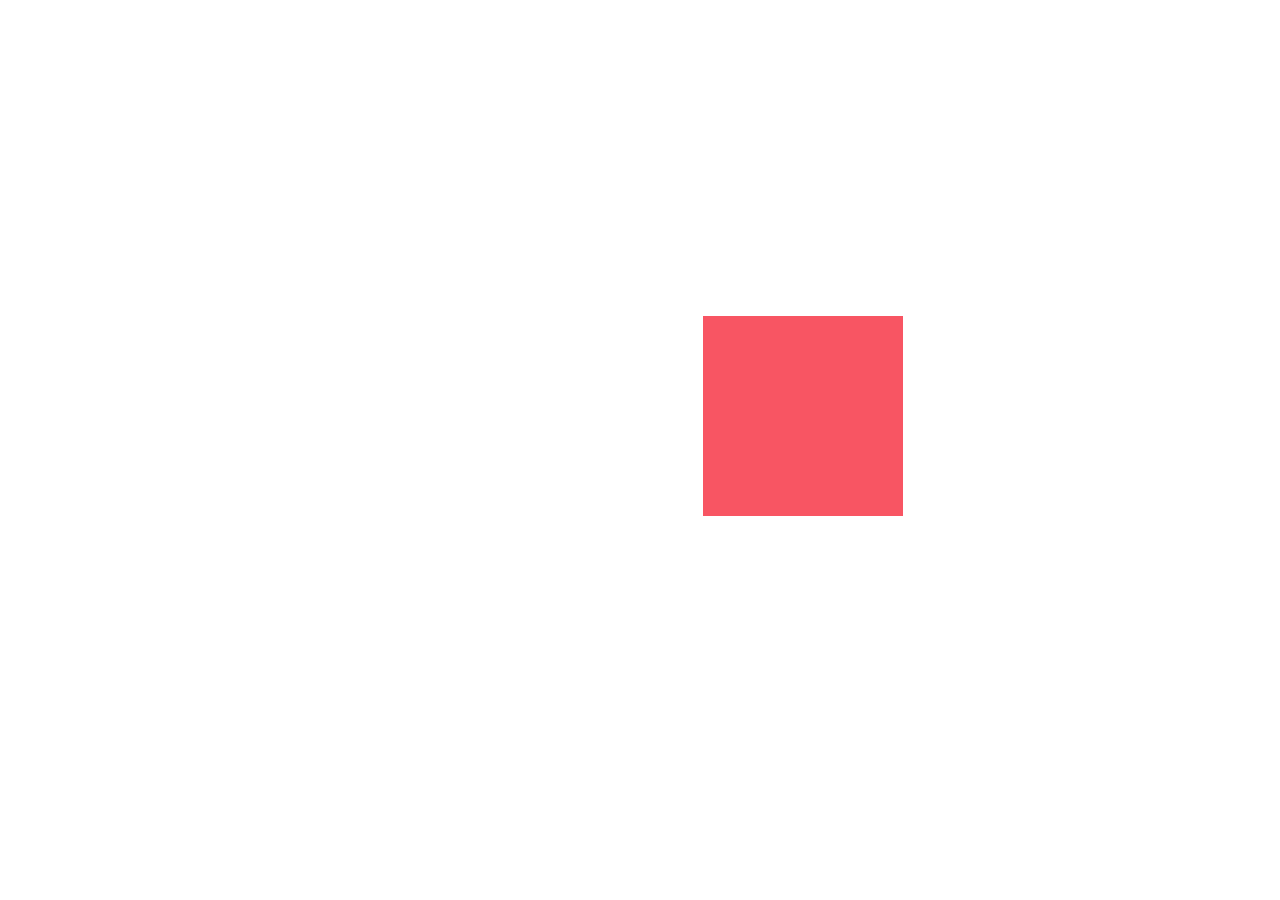
==== index.html @ a1cfeacf "add smooth scroll" ====
<!DOCTYPE html>
<html>

    <head>
        <meta charset="utf-8">
        <meta name="viewport" content="width=device-width, initial-scale=1.0">
        <title>budiman, hafizh</title>
        <link href="https://fonts.googleapis.com/css?family=Work+Sans" rel="stylesheet" type="text/css">
        <link rel="stylesheet" media="screen and (min-width:801px)" href="css/style.css">
        <link rel="stylesheet" media="screen and (min-width:371px) and (max-width:800px)" href="css/style770.css">
        <link rel="stylesheet" media="screen and (max-width:370px)" href="css/style370.css">
        <link rel="shortcut icon" type="image/png" href="assets/img/logo.png">
        <script src="js/script.js"></script>
    </head>

    <div id="layer1"></div>

</html>
---- css/style.css ----
#layer1 {
    transform: translate3d(0px, 0px, 0px);
    transition: 1s ease;
    width: 200px;
    height: 200px;
    background-color: #f85563;
    margin-top: 25%;
    margin-left: 55%;
}
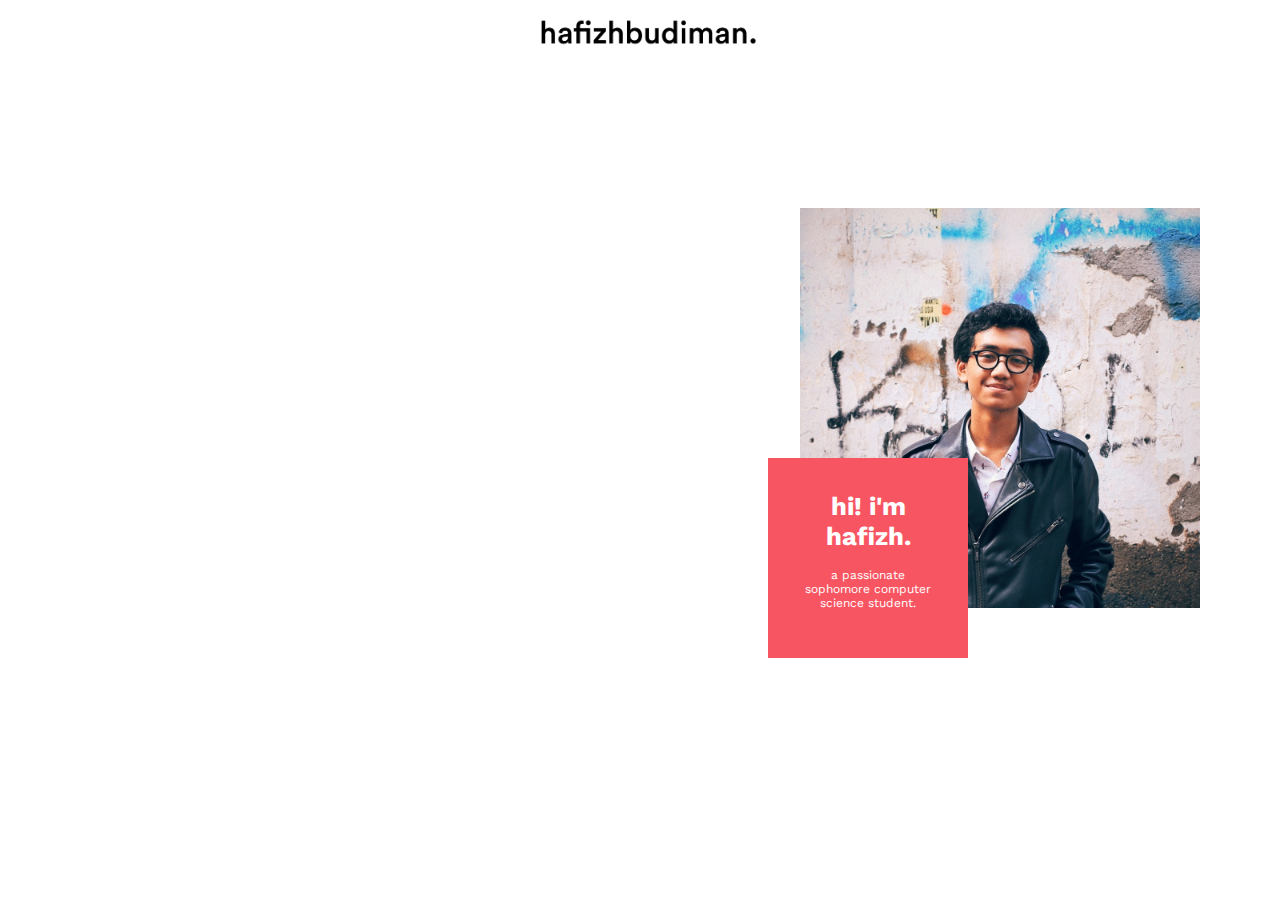
==== commit 7c36e730: "Fix parallax" ====
--- a/index.html
+++ b/index.html
@@ -13,6 +13,25 @@
         <script src="js/script.js"></script>
     </head>
 
-    <div id="layer1"></div>
+    <body>
+        <header class="header">
+            <img class="header--image" src="assets/img/header.png" alt="Hafizh Budiman">
+        </header>
+
+        <div class="right-1">
+            <div id="layer2">
+                <img class="box-2" src="assets/img/box1.jpg" alt="Cool Bruvs">
+            </div>
+            <div id="layer1">
+                <div class="box-1">
+                    <div class="inner-text">
+                        <h1>hi! i'm hafizh.</h1>
+                        <p>a passionate sophomore computer science student.</p>
+                    </div>
+                </div>
+            </div>
+        </div>
+        
+    </body>
 
 </html>--- a/css/style.css
+++ b/css/style.css
@@ -1,9 +1,79 @@
+/* Header */
+
+.header {
+    top: -2px;
+    background-color: #fff;
+    height: 75px;
+    width: 100%;
+    position: fixed;
+    z-index: 3;
+}
+
+.header--image {
+    display: block;
+    height: 50%;
+    margin: auto;
+    margin-top: 15px;
+}
+
+/* Parallax */
+
 #layer1 {
     transform: translate3d(0px, 0px, 0px);
     transition: 1s ease;
+    z-index: -2;
+}
+
+#layer2 {
+    transform: translate3d(0px, 0px, 0px);
+    transition: 1s ease;
+    z-index: 1;
+}
+
+/* Boxes */
+
+.box-1 {
+    position: absolute;
     width: 200px;
     height: 200px;
+    top: 450px;
+    left: 20%;
     background-color: #f85563;
-    margin-top: 25%;
-    margin-left: 55%;
+    box-sizing: border-box;
+    display: block;
 }
+
+.box-2 {
+    position: absolute;
+    width: 400px;
+    height: 400px;
+    top: 200px;
+    left: 25%;
+    box-sizing: border-box;
+    display: block;
+}
+
+.right-1 {
+    position: absolute;
+    left: 50%;
+    width: 50%;
+}
+
+.inner-text {
+    font-family: Work Sans;
+    color: white;
+    text-align: center;
+    padding-top: 1em;
+    padding-left: 2em;
+    padding-right: 2em;
+}
+
+h1 {
+    font-size: 1.6em;
+    font-weight: 700;
+}
+
+p {
+    font-size: 0.75em;
+    font-weight: 400;
+}
